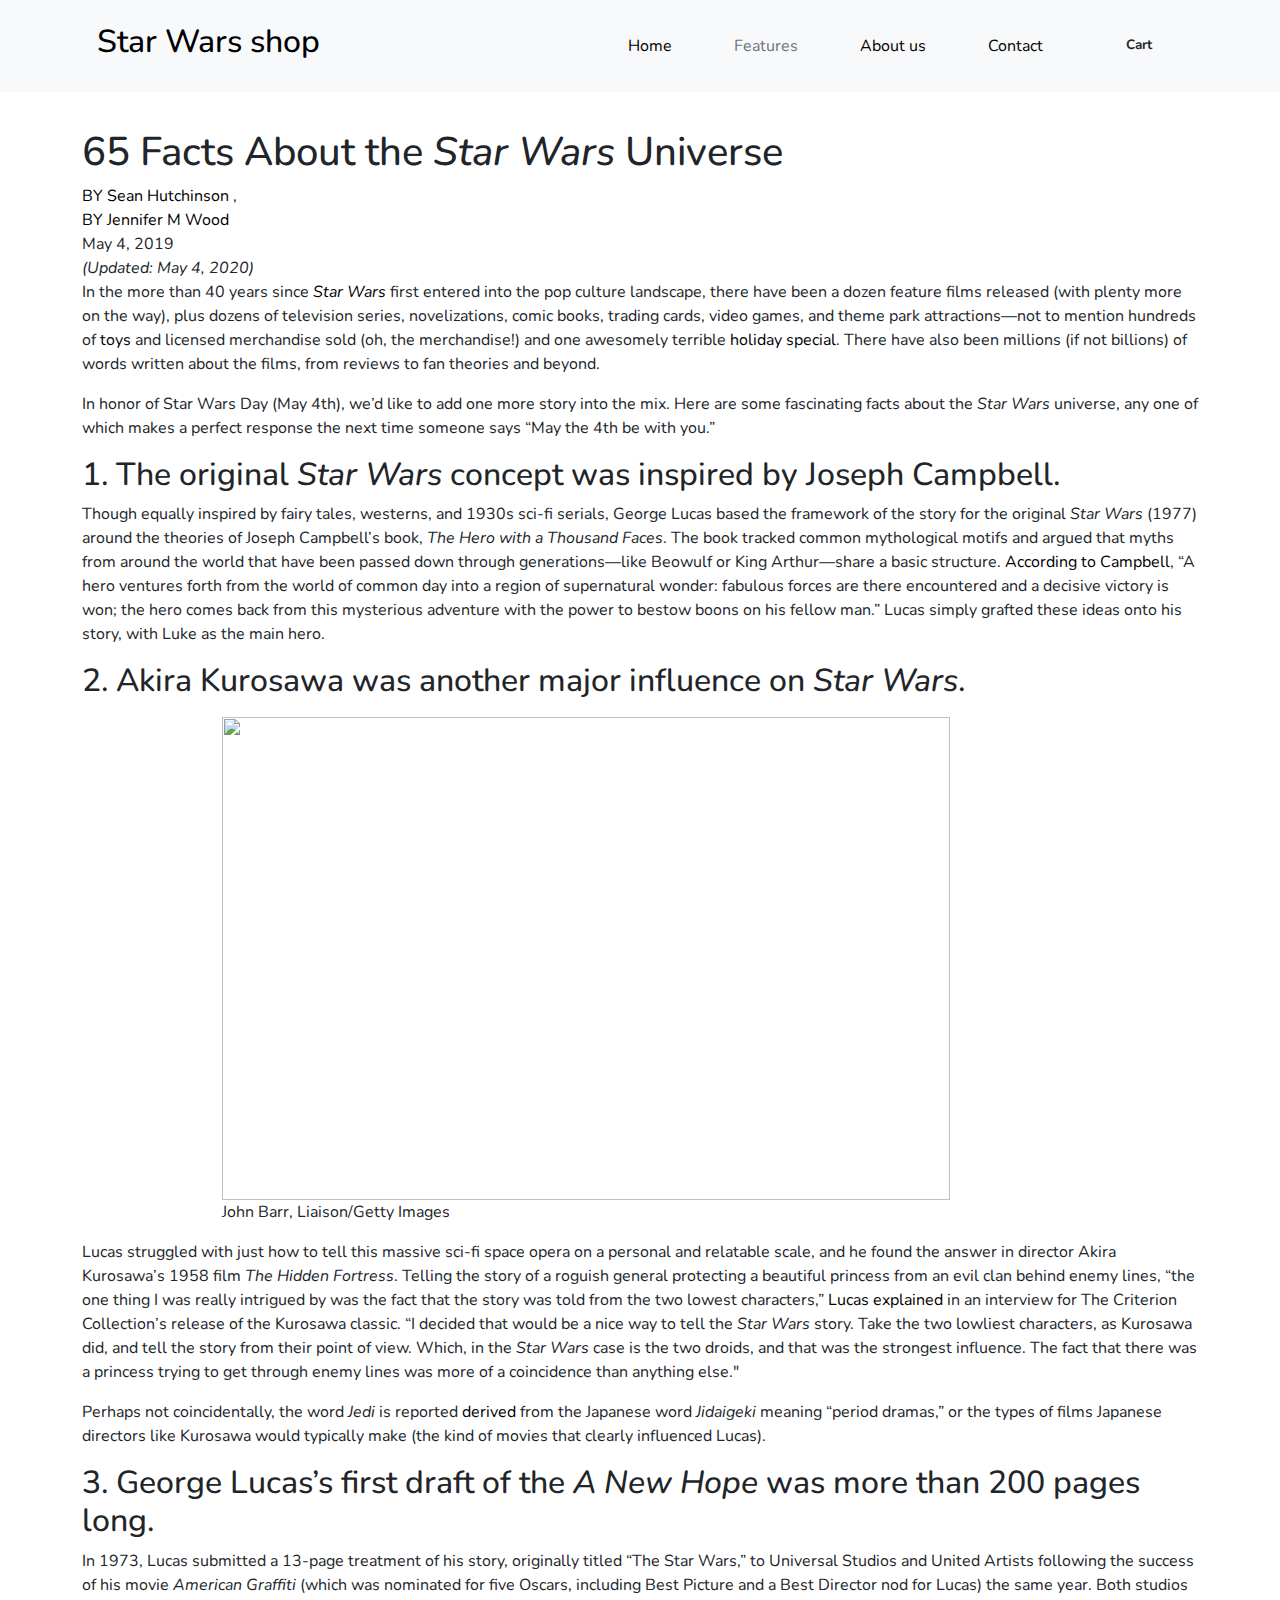
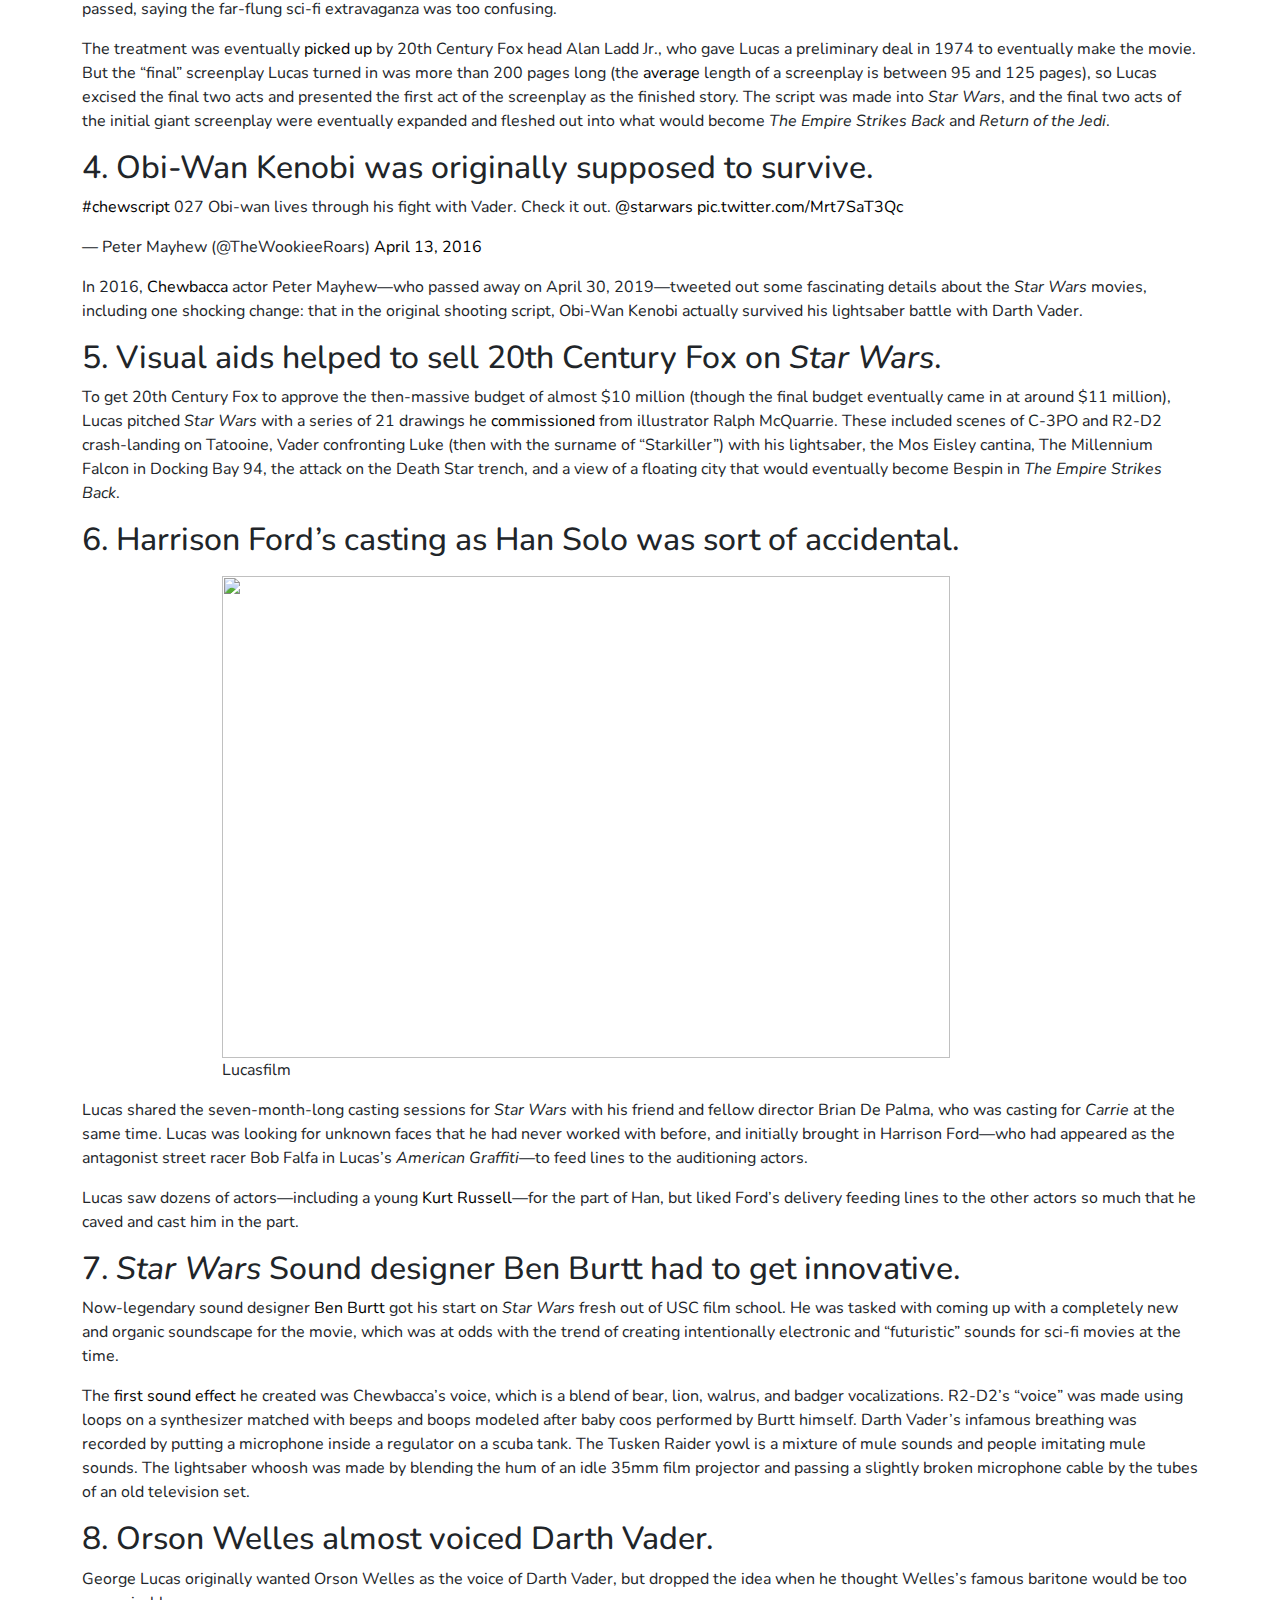
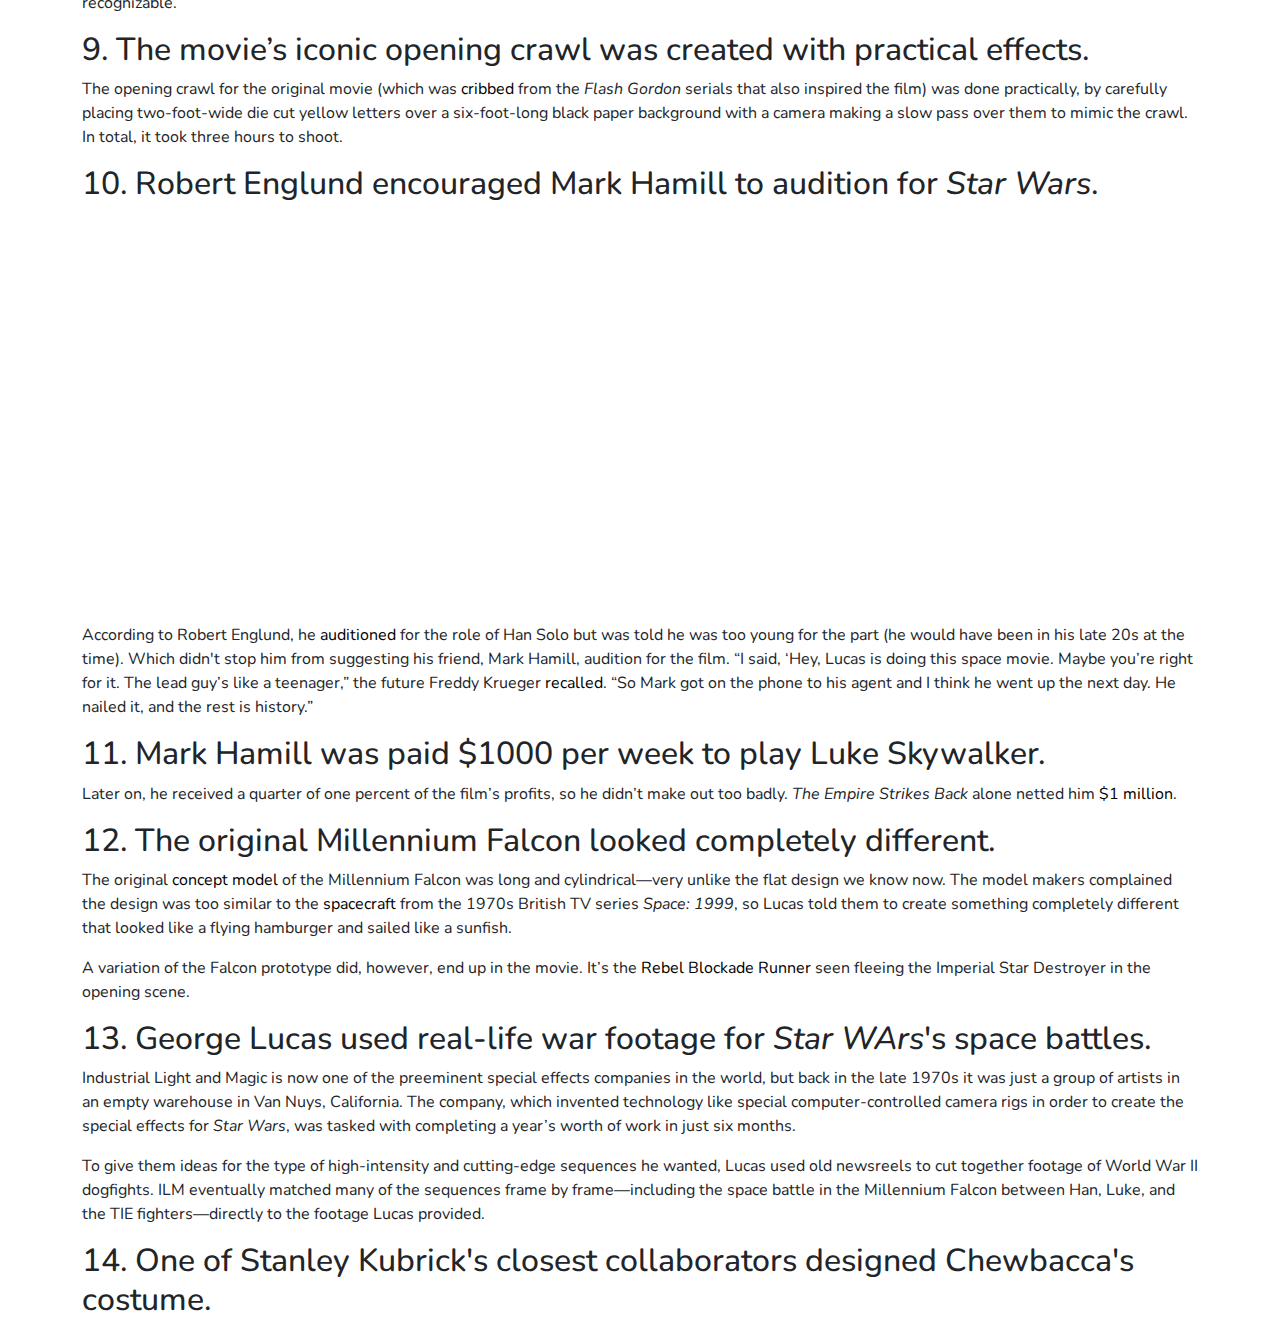
==== pages/about.html @ 8758255a "added shop items" ====
<!DOCTYPE html>
<html lang="en">

<head>
    <meta charset="UTF-8">
    <meta name="viewport" content="width=device-width, initial-scale=1.0">
    <title>Document</title>
    <link rel="stylesheet" href="../bootstrap5/css/bootstrap.min.css">
    <link rel="stylesheet" href="../styles.css">
    <link rel="preconnect" href="https://fonts.gstatic.com">
    <link rel="preconnect" href="https://fonts.gstatic.com">
    <link rel="stylesheet" href="https://cdnjs.cloudflare.com/ajax/libs/font-awesome/6.0.0-beta2/css/all.min.css" integrity="sha512-YWzhKL2whUzgiheMoBFwW8CKV4qpHQAEuvilg9FAn5VJUDwKZZxkJNuGM4XkWuk94WCrrwslk8yWNGmY1EduTA==" crossorigin="anonymous" referrerpolicy="no-referrer" />
    <link href="https://fonts.googleapis.com/css2?family=Nunito:ital,wght@0,200;0,300;0,400;0,600;0,700;0,800;0,900;1,200;1,300;1,400;1,600;1,700;1,800;1,900&family=Poppins:ital,wght@0,100;0,200;0,300;0,400;0,500;0,600;0,700;0,800;0,900;1,100;1,200;1,300;1,400;1,500;1,600;1,700;1,800;1,900&display=swap" rel="stylesheet">
</head>

<body>
<nav class="navbar fixed-top bg-light">
    <div class="container">
      <div class="row w-100">
        <div class="row-inner d-flex flex-row align-items-center justify-content-between w-100">
          <a href="#">
            <h2 class="main-title"><i class="fas fa-jedi"></i><span>  </span><span>Star Wars shop</span></h2>
          </a>
          <div class="navbar-nav d-flex flex-row justify-content-between align-items-center" style="width: 50%;">
            <a class="nav-link" aria-current="page" href="/">Home</a>
            <a class="nav-link disabled" href="#">Features</a>
            <a class="nav-link" href="#">About us</a>
            <a class="nav-link">Contact</a>
            <span data-bs-toggle="modal" data-bs-target="#exampleModal" class="btn btn-light open-cart cart d-flex align-items-center"> 
              <i class="fas fa-shopping-cart"></i>  
              <span class="badge rounded-pill bg-light text-dark total-count">Cart</span>
          </span>
          </div>
          <div id="burger">
            <div class="line one"></div>
            <div class="line two"></div>
            <div class="line three"></div>
          </div>
        </div>
      </div>
    </div>
</nav>
<main class="main main-about">
  <div class="container">
    <div class="article-content">
                                                                                                            

        <div class="article-top-section">
            <div class="article-header row column">
                                             
                
                
                                        
                <h1 class="main-headline">65 Facts About the <em>Star Wars</em> Universe</h1>
    
                
                                <div class="byline-section">
                        <div class="author"><a href="/authors/12242/Sean-Hutchinson">BY Sean Hutchinson</a>
                                                                    ,                             </div><div class="author"><a href="/authors/49055/Jennifer-M-Wood">BY Jennifer M Wood</a></div>                    <div class="date-text">May 4, 2019</div>
                                                <div class="date-text date-updated"><em>(Updated: May 4, 2020)</em></div>
                                        </div>
                        </div>
                        <div class="hero-image-section">
                    <div class="row collapse">
                        <div class="small-12 column">
                            <div class="hero-image">
                                <figure>
                                                                        <img class="cld-responsive" src="https://images2.minutemediacdn.com/image/upload/c_crop,h_1370,w_2439,x_0,y_128/f_auto,q_auto,w_1100/v1554926664/shape/mentalfloss/79553-gettyimages-3328721.jpg" alt="Central Press/Getty Images">
                                                                                                        <figcaption>
                                            <div class="caption"></div>
                                            <div class="credit">Central Press/Getty Images</div>
                                        </figcaption>
                                                                </figure>
                            </div>
                        </div>
                    </div>
                </div>
                </div>
    
                    
                    <div class="article-body-section top-leaderboard-limit">
                        <div class="article-body-content-container">
                            <div class="article-body-content">
                                                                <div class="article-tablet-in-body-ad">
                                        <div class="vertical-right-rail-ad">
                                            <div class="vertical-tablet-right-1 tablet-ad managed-ad" id="vertical-tablet-right-1" data-ad-id="article_vertical_right_rail_1" data-device="tablet" data-targets="breakpoint:tablet;inventory:btf;position:11;name:article_vertical_right_rail;view:1;placement:MF_Article_T_11;">
    </div>
    
    
    
    
    
                                        </div>
                                    </div>
                                
                                <div class="article-body">
                                    <p>In the more than 40 years since <a href="https://www.mentalfloss.com/section/star-wars" target="_self"><em>Star Wars</em></a> first entered into the pop culture landscape, there have been a dozen feature films released (with plenty more on the way), plus dozens of television series, novelizations, comic books, trading cards, video games, and theme park attractions—not to mention hundreds of <a target="_blank" href="https://www.mentalfloss.com/article/79395/10-star-wars-toys-you-might-own-are-now-worth-fortune">toys</a> and licensed merchandise sold (oh, the merchandise!) and one awesomely terrible <a href="https://www.mentalfloss.com/article/72863/dark-side-oral-history-star-wars-holiday-special" target="_self">holiday special</a>. There have also been millions (if not billions) of words written about the films, from reviews to fan theories and beyond.</p>
    <p>In honor of Star Wars Day (May 4th), we’d like to add one more story into the mix. Here are some fascinating facts about the <em>Star Wars</em> universe, any one of which makes a perfect response the next time someone says “May the 4th be with you.”</p>
    <h2>1. The original <em>Star Wars</em> concept was inspired by Joseph Campbell.</h2>
    <p>Though equally inspired by fairy tales, westerns, and 1930s sci-fi serials, George Lucas based the framework of the story for the original <em>Star Wars</em> (1977) around the theories of Joseph Campbell’s book, <em>The Hero with a Thousand Faces</em>. The book tracked common mythological motifs and argued that myths from around the world that have been passed down through generations—like Beowulf or King Arthur—share a basic structure. <a href="https://books.google.com/books?id=I1uFuXlvFgMC&amp;lpg=PA23&amp;ots=oFel6vUGKm&amp;dq=A%20hero%20ventures%20forth%20from%20the%20world%20of%20common%20day%20into%20a%20region%20of%20supernatural%20wonder%3A%20fabulous%20forces%20are%20there%20encountered%20and%20a%20decisive%20victory%20is%20won%3A%20the%20hero%20comes%20back%20from%20this%20mysterious%20adventure%20with%20the%20power%20to%20bestow%20boons%20on%20his%20fellow%20man&amp;pg=PA23#v=onepage&amp;q&amp;f=false" target="_blank">According to Campbell</a>, “A hero ventures forth from the world of common day into a region of supernatural wonder: fabulous forces are there encountered and a decisive victory is won; the hero comes back from this mysterious adventure with the power to bestow boons on his fellow man.” Lucas simply grafted these ideas onto his story, with Luke as the main hero.</p>
    <h2>2. Akira Kurosawa was another major influence on <em>Star Wars</em>.</h2>
    <p></p>
    <div class="media media-element-container media-width-constrained-728">
    <div id="file-324058" class="file file-image file-image-jpeg">
    <div class="content">
        <figure><img class="media-element file-width-constrained-728 lazy cld-responsive loaded" width="728" height="483" src="https://images2.minutemediacdn.com/image/upload/c_fit,f_auto,fl_lossy,q_auto,w_728/v1588562823/shape/mentalfloss/79553-gettyimages-797921.jpg?itok=d67bd-9M" data-src="https://images2.minutemediacdn.com/image/upload/c_fit,f_auto,fl_lossy,q_auto,w_728/v1588562823/shape/mentalfloss/79553-gettyimages-797921.jpg?itok=d67bd-9M" alt="" title="" data-was-processed="true"><figcaption><span class="field-name-field-credits">John Barr, Liaison/Getty Images</span></figcaption></figure></div>
    </div>
    </div>
    <p>Lucas struggled with just how to tell this massive sci-fi space opera on a personal and relatable scale, and he found the answer in director Akira Kurosawa’s 1958 film <em>The Hidden Fortress</em>. Telling the story of a roguish general protecting a beautiful princess from an evil clan behind enemy lines, “the one thing I was really intrigued by was the fact that the story was told from the two lowest characters,” <a href="http://www.starwars.com/news/the-cinema-behind-star-wars-the-hidden-fortress" target="_blank">Lucas explained</a> in an interview for The Criterion Collection’s release of the Kurosawa classic. “I decided that would be a nice way to tell the <em>Star Wars</em> story. Take the two lowliest characters, as Kurosawa did, and tell the story from their point of view. Which, in the <i>Star Wars</i> case is the two droids, and that was the strongest influence. The fact that there was a princess trying to get through enemy lines was more of a coincidence than anything else."</p>
    <p>Perhaps not coincidentally, the word <em>Jedi</em> is reported <a href="https://books.google.com/books?id=93IHBwAAQBAJ&amp;pg=PA213&amp;lpg=PA213&amp;dq=jedi+jidaigeki&amp;source=bl&amp;ots=f18Oete77d&amp;sig=ypRQFjwytr96LTOWBUGGYxEfTEU&amp;hl=en&amp;sa=X&amp;ei=6rk_Vcm4KojbsATCsoGYDQ&amp;ved=0CFcQ6AEwCQ#v=onepage&amp;q=jedi%20jidaigeki&amp;f=false" target="_blank">derived</a> from the Japanese word <i>Jidaigeki</i> meaning “period dramas,” or the types of films Japanese directors like Kurosawa would typically make (the kind of movies that clearly influenced Lucas).</p>
    <h2>3. George Lucas’s first draft of the <i>A New Hope</i> was more than 200 pages long.</h2>
    <p>In 1973, Lucas submitted a 13-page treatment of his story, originally titled “The Star Wars,” to Universal Studios and United Artists following the success of his movie <em>American Graffiti</em> (which was nominated for five Oscars, including Best Picture and a Best Director nod for Lucas) the same year. Both studios passed, saying the far-flung sci-fi extravaganza was too confusing.</p>
    <p>The treatment was eventually <a href="http://www.forbes.com/sites/judebrennan/2014/05/01/the-man-who-green-lit-star-wars-the-most-important-movie-mogul-youve-never-heard-of/" target="_blank">picked up</a> by 20th Century Fox head Alan Ladd Jr., who gave Lucas a preliminary deal in 1974 to eventually make the movie. But the “final” screenplay Lucas turned in was more than 200 pages long (the <a href="http://www.screenwriting.info/03.php" target="_blank">average</a> length of a screenplay is between 95 and 125 pages), so Lucas excised the final two acts and presented the first act of the screenplay as the finished story. The script was made into <em>Star Wars</em>, and the final two acts of the initial giant screenplay were eventually expanded and fleshed out into what would become <em>The Empire Strikes Back</em> and <em>Return of the Jedi</em>.</p>
    <h2>4. Obi-Wan Kenobi was originally supposed to survive.</h2>
    <blockquote class="twitter-tweet" data-lang="en"><p lang="en" dir="ltr" xml:lang="en"><a href="https://twitter.com/hashtag/chewscript?src=hash&amp;ref_src=twsrc%5Etfw">#chewscript</a> 027 Obi-wan lives through his fight with Vader. Check it out. <a href="https://twitter.com/starwars?ref_src=twsrc%5Etfw">@starwars</a> <a href="https://t.co/Mrt7SaT3Qc">pic.twitter.com/Mrt7SaT3Qc</a></p>
    <p>— Peter Mayhew (@TheWookieeRoars) <a href="https://twitter.com/TheWookieeRoars/status/720117645673119744?ref_src=twsrc%5Etfw">April 13, 2016</a></p>
    </blockquote>
    <p>In 2016, <a href="https://www.mentalfloss.com/article/56801/15-chewbacca-facts-honor-peter-mayhews-birthday" target="_self">Chewbacca</a> actor Peter Mayhew—who passed away on April 30, 2019—tweeted out some fascinating details about the <em>Star Wars</em> movies, including one shocking change: that in the original shooting script, Obi-Wan Kenobi actually survived his lightsaber battle with Darth Vader.</p>
    <h2>5. Visual aids helped to sell 20th Century Fox on <em>Star Wars</em>.</h2>
    <p>To get 20th Century Fox to approve the then-massive budget of almost $10 million (though the final budget eventually came in at around $11 million), Lucas pitched <em>Star Wars</em> with a series of 21 drawings he <a href="http://www.starwars.com/news/an-annotated-guide-to-the-star-wars-portfolio-by-ralph-mcquarrie" target="_blank">commissioned</a> from illustrator Ralph McQuarrie. These included scenes of C-3PO and R2-D2 crash-landing on Tatooine, Vader confronting Luke (then with the surname of “Starkiller”) with his lightsaber, the Mos Eisley cantina, The Millennium Falcon in Docking Bay 94, the attack on the Death Star trench, and a view of a floating city that would eventually become Bespin in <em>The Empire Strikes Back</em>.</p>
    <h2>6. Harrison Ford’s casting as Han Solo was sort of accidental.</h2>
    <p></p>
    <div class="media media-element-container media-width-constrained-728">
    <div id="file-304927" class="file file-image file-image-jpeg">
    <div class="content">
        <figure><img class="media-element file-width-constrained-728 lazy cld-responsive loaded" width="728" height="482" src="https://images2.minutemediacdn.com/image/upload/c_fit,f_auto,fl_lossy,q_auto,w_728/v1554916911/shape/mentalfloss/553802-lucasfilm.jpg?itok=C4i3-oZW" data-src="https://images2.minutemediacdn.com/image/upload/c_fit,f_auto,fl_lossy,q_auto,w_728/v1554916911/shape/mentalfloss/553802-lucasfilm.jpg?itok=C4i3-oZW" alt="" title="" data-was-processed="true"><figcaption><span class="field-name-field-credits">Lucasfilm</span></figcaption></figure></div>
    </div>
    </div>
    <p>Lucas shared the seven-month-long casting sessions for <em>Star Wars</em> with his friend and fellow director Brian De Palma, who was casting for <em>Carrie</em> at the same time. Lucas was looking for unknown faces that he had never worked with before, and initially brought in Harrison Ford—who had appeared as the antagonist street racer Bob Falfa in Lucas’s <em>American Graffiti</em>—to feed lines to the auditioning actors.</p>
    <p>Lucas saw dozens of actors—including a young <a href="https://www.youtube.com/watch?v=nix_PID3oiA" target="_blank">Kurt Russell</a>—for the part of Han, but liked Ford’s delivery feeding lines to the other actors so much that he caved and cast him in the part.</p>
    <h2>7. <em>Star Wars</em> Sound designer Ben Burtt had to get innovative.</h2>
    <p>Now-legendary sound designer <a href="http://www.imdb.com/name/nm0123785/" target="_blank">Ben Burtt</a> got his start on <em>Star Wars</em> fresh out of USC film school. He was tasked with coming up with a completely new and organic soundscape for the movie, which was at odds with the trend of creating intentionally electronic and “futuristic” sounds for sci-fi movies at the time.</p>
    <p>The <a href="https://www.mentalfloss.com/article/56801/15-chewbacca-facts-honor-peter-mayhews-birthday" target="_self">first sound effect</a> he created was Chewbacca’s voice, which is a blend of bear, lion, walrus, and badger vocalizations. R2-D2’s “voice” was made using loops on a synthesizer matched with beeps and boops modeled after baby coos performed by Burtt himself. Darth Vader’s infamous breathing was recorded by putting a microphone inside a regulator on a scuba tank. The Tusken Raider yowl is a mixture of mule sounds and people imitating mule sounds. The lightsaber whoosh was made by blending the hum of an idle 35mm film projector and passing a slightly broken microphone cable by the tubes of an old television set.</p>
    <h2>8. Orson Welles almost voiced Darth Vader.</h2>
    <p>George Lucas originally wanted Orson Welles as the voice of Darth Vader, but dropped the idea when he thought Welles’s famous baritone would be too recognizable.</p>
    <h2>9. The movie’s iconic opening crawl was created with practical effects.</h2>
    <p>The opening crawl for the original movie (which was <a href="https://youtu.be/qnOL8Fx3Tvc" target="_blank">cribbed</a> from the <em>Flash Gordon</em> serials that also inspired the film) was done practically, by carefully placing two-foot-wide die cut yellow letters over a six-foot-long black paper background with a camera making a slow pass over them to mimic the crawl. In total, it took three hours to shoot.</p>
    <h2>10. Robert Englund encouraged Mark Hamill to audition for <em>Star Wars</em>.</h2>
    <iframe width="720" height="405" src="https://www.youtube.com/embed/lSjP2GBTr9U" allowfullscreen="allowfullscreen" frameborder="0"></iframe><p class="canvas-text">According to Robert Englund, he <a href="https://www.yahoo.com/movies/why-mark-hamill-owes-his-star-wars-role-to-101847330777.html" target="_blank">auditioned</a> for the role of Han Solo but was told he was too young for the part (he would have been in his late 20s at the time). Which didn't stop him from suggesting his friend, Mark Hamill, audition for the film. “I said, ‘Hey, Lucas is doing this space movie. Maybe you’re right for it. The lead guy’s like a teenager,” the future Freddy Krueger <a target="_blank" href="https://www.yahoo.com/movies/why-mark-hamill-owes-his-star-wars-role-to-101847330777.html">recalled</a>. “So Mark got on the phone to his agent and I think he went up the next day. He nailed it, and the rest is history.”</p>
    <h2>11. Mark Hamill was paid $1000 per week to play Luke Skywalker.</h2>
    <p>Later on, he received a quarter of one percent of the film’s profits, so he didn’t make out too badly. <em>The Empire Strikes Back</em> alone netted him <a target="_self" href="https://www.mentalfloss.com/article/69036/mark-hamills-original-star-wars-audition">$1 million</a>.</p>
    <h2>12. The original Millennium Falcon looked completely different.</h2>
    <p>The original <a href="http://img2.wikia.nocookie.net/__cb20110318004531/starwars/images/9/99/ManyMillenniumFalcons-TSWA.jpg" target="_blank">concept model</a> of the Millennium Falcon was long and cylindrical—very unlike the flat design we know now. The model makers complained the design was too similar to the <a href="http://upload.wikimedia.org/wikipedia/en/a/a2/Eagle_under_attack.jpg" target="_blank">spacecraft</a> from the 1970s British TV series <em>Space: 1999</em>, so Lucas told them to create something completely different that looked like a flying hamburger and sailed like a sunfish.</p>
    <p>A variation of the Falcon prototype did, however, end up in the movie. It’s the <a href="http://starwars.wikia.com/wiki/Tantive_IV" target="_blank">Rebel Blockade Runner</a> seen fleeing the Imperial Star Destroyer in the opening scene.</p>
    <h2>13. George Lucas used real-life war footage for <em>Star WArs</em>'s space battles.</h2>
    <p>Industrial Light and Magic is now one of the preeminent special effects companies in the world, but back in the late 1970s it was just a group of artists in an empty warehouse in Van Nuys, California. The company, which invented technology like special computer-controlled camera rigs in order to create the special effects for <em>Star Wars</em>, was tasked with completing a year’s worth of work in just six months.</p>
    <p>To give them ideas for the type of high-intensity and cutting-edge sequences he wanted, Lucas used old newsreels to cut together footage of World War II dogfights. ILM eventually matched many of the sequences frame by frame—including the space battle in the Millennium Falcon between Han, Luke, and the TIE fighters—directly to the footage Lucas provided.</p>
    <h2>14. One of Stanley Kubrick's closest collaborators designed Chewbacca's costume.</h2>
    <p></p>
    <div class="media media-element-container media-width-constrained-728">
    </div>
  </div>
</main>
<!-- Modal window here in code. LOOK AT ME! -->
    <div class="modal fade" id="exampleModal" tabindex="-1" aria-labelledby="exampleModalLabel" aria-hidden="true">
        <div class="modal-dialog">
          <div class="modal-content">
            <div class="modal-header">
              <h5 class="modal-title" id="exampleModalLabel">Modal title</h5>
              <button type="button" class="btn-close shadow-none" data-bs-dismiss="modal" aria-label="Close"></button>
            </div>
            <div class="modal-body">
                <ul class="list-group">


                  </ul>
            </div>
            <div class="modal-footer">
              <button type="button" class="btn shadow-none btn-secondary" data-bs-dismiss="modal">Close</button>
              <button class="clear-cart shadow-none btn btn-danger">Clear Cart</button>
            </div>
          </div>
        </div>
      </div>
      <div class="alert alert-success" role="alert">
        
      </div>
      <div class="overlay"> </div>
   
<script src="./bootstrap5/js/bootstrap.min.js"></script>
<script src="./scripts.js"></script>
</body>
</html>
---- styles.css ----
* {
  font-family: 'Nunito', sans-serif; 
}

a {
  text-decoration: none;
  color: black;
}

a:hover {
  color: rgb(3, 29, 9);
}

.alert-success {
  position: fixed;
  top: 50%;
  left: 50%;
  transform: translate(-50%, 50%);
  animation: all 0.3s;
  display: none;
  z-index: 2;
}

.cart {
  font-size: 18px;
}

.col:hover .card-text {
  display: none;
}

.main {
  margin-top: 8rem;
}
.overlay {
  width: 100%;
  height: 100%;
  position: fixed;
  z-index: 1;
  top: 0;
  left: 0;
  background: -webkit-radial-gradient(top center, ellipse cover, rgba(255, 255, 255, 0.2) 0%, rgba(0, 0, 0, 0.5) 100%);
  display: none;
}
.navbar {
  justify-content: flex-end;
}
.main-title {
  padding: 15px;
}

/* Menu */

#burger {
  position: relative;
  height: 30px;
  width: 50px;
  display: flex;
  align-items: center;
  cursor: pointer;
  transition: all .4s ease-in-out .2s;
  display: none;
}

#burger:hover > .line {
  background: #000000;
}

.line {
  position: absolute;
  width: 100%;
  height: 6px;
  background: #000000;
  transition: background .4s ease-in-out, transform .4s ease-in-out .4s;
}

.one {
  transform: translateY(-12px);
}

.two {
  transition: background .4s ease-in-out, transform .4s ease-in-out; /* add delay for reverse animation of second cross bar*/
}

.three {
  transform: translateY(12px);
}

.active {
  transform: rotate(-315deg);
  transition: all .4s ease-in-out;
}

.active .line.one, .active .line.three {
  transform: translateY(0);
  transition: background .4s ease-in-out, transform .4s ease-in-out;
}

.active .line.two {
  transform: rotate(-90deg);
  transition: background .4s ease-in-out, transform .4s ease-in-out .4s; /* add delay to second cross bar */
}

/* Form */

.form-holder {
  flex: auto !important;
  width: 50% !important;
}


.form-holder .form-content {
position: relative;
text-align: center;
display: -webkit-box;
display: -moz-box;
display: -ms-flexbox;
display: -webkit-flex;
display: flex;
-webkit-justify-content: center;
justify-content: center;
-webkit-align-items: center;
align-items: center;
padding: 60px;
}

.form-content .form-items {
border: 3px solid #fff;
padding: 40px;
display: inline-block;
width: 100%;
min-width: 540px;
-webkit-border-radius: 10px;
-moz-border-radius: 10px;
border-radius: 10px;
text-align: left;
-webkit-transition: all 0.4s ease;
transition: all 0.4s ease;
}

.form-content h3 {
color: #fff;
text-align: left;
font-size: 28px;
font-weight: 600;
margin-bottom: 5px;
}

.form-content h3.form-title {
margin-bottom: 30px;
}

.form-content p {
color: #fff;
text-align: left;
font-size: 17px;
font-weight: 300;
line-height: 20px;
margin-bottom: 30px;
}


.form-content label, .was-validated .form-check-input:invalid~.form-check-label, .was-validated .form-check-input:valid~.form-check-label{
color: #fff;
}

.form-content input[type=text], .form-content input[type=password], .form-content input[type=email], .form-content select {
width: 100%;
padding: 9px 20px;
text-align: left;
border: 0;
outline: 0;
border-radius: 6px;
background-color: #fff;
font-size: 15px;
font-weight: 300;
color: #8D8D8D;
-webkit-transition: all 0.3s ease;
transition: all 0.3s ease;
margin-top: 16px;
}


.btn-primary{
background-color: #6C757D;
outline: none;
border: 0px;
 box-shadow: none;
}

.btn-primary:hover, .btn-primary:focus, .btn-primary:active{
background-color: #495056;
outline: none !important;
border: none !important;
 box-shadow: none;
}

.form-content textarea {
position: static !important;
width: 100%;
padding: 8px 20px;
border-radius: 6px;
text-align: left;
background-color: #fff;
border: 0;
font-size: 15px;
font-weight: 300;
color: #8D8D8D;
outline: none;
resize: none;
height: 120px;
-webkit-transition: none;
transition: none;
margin-bottom: 14px;
}

.form-content textarea:hover, .form-content textarea:focus {
border: 0;
background-color: #ebeff8;
color: #8D8D8D;
}

.mv-up{
margin-top: -9px !important;
margin-bottom: 8px !important;
}

.invalid-feedback{
color: #ff606e;
}

.valid-feedback{
color: #2acc80;
}

.main-about .media{
  width: 75%;
  margin: 0 auto;
}

@media screen and (max-width: 768px) {
  .navbar-nav {
    display: none !important;
  }

  #burger {
    display: block;
  }
}
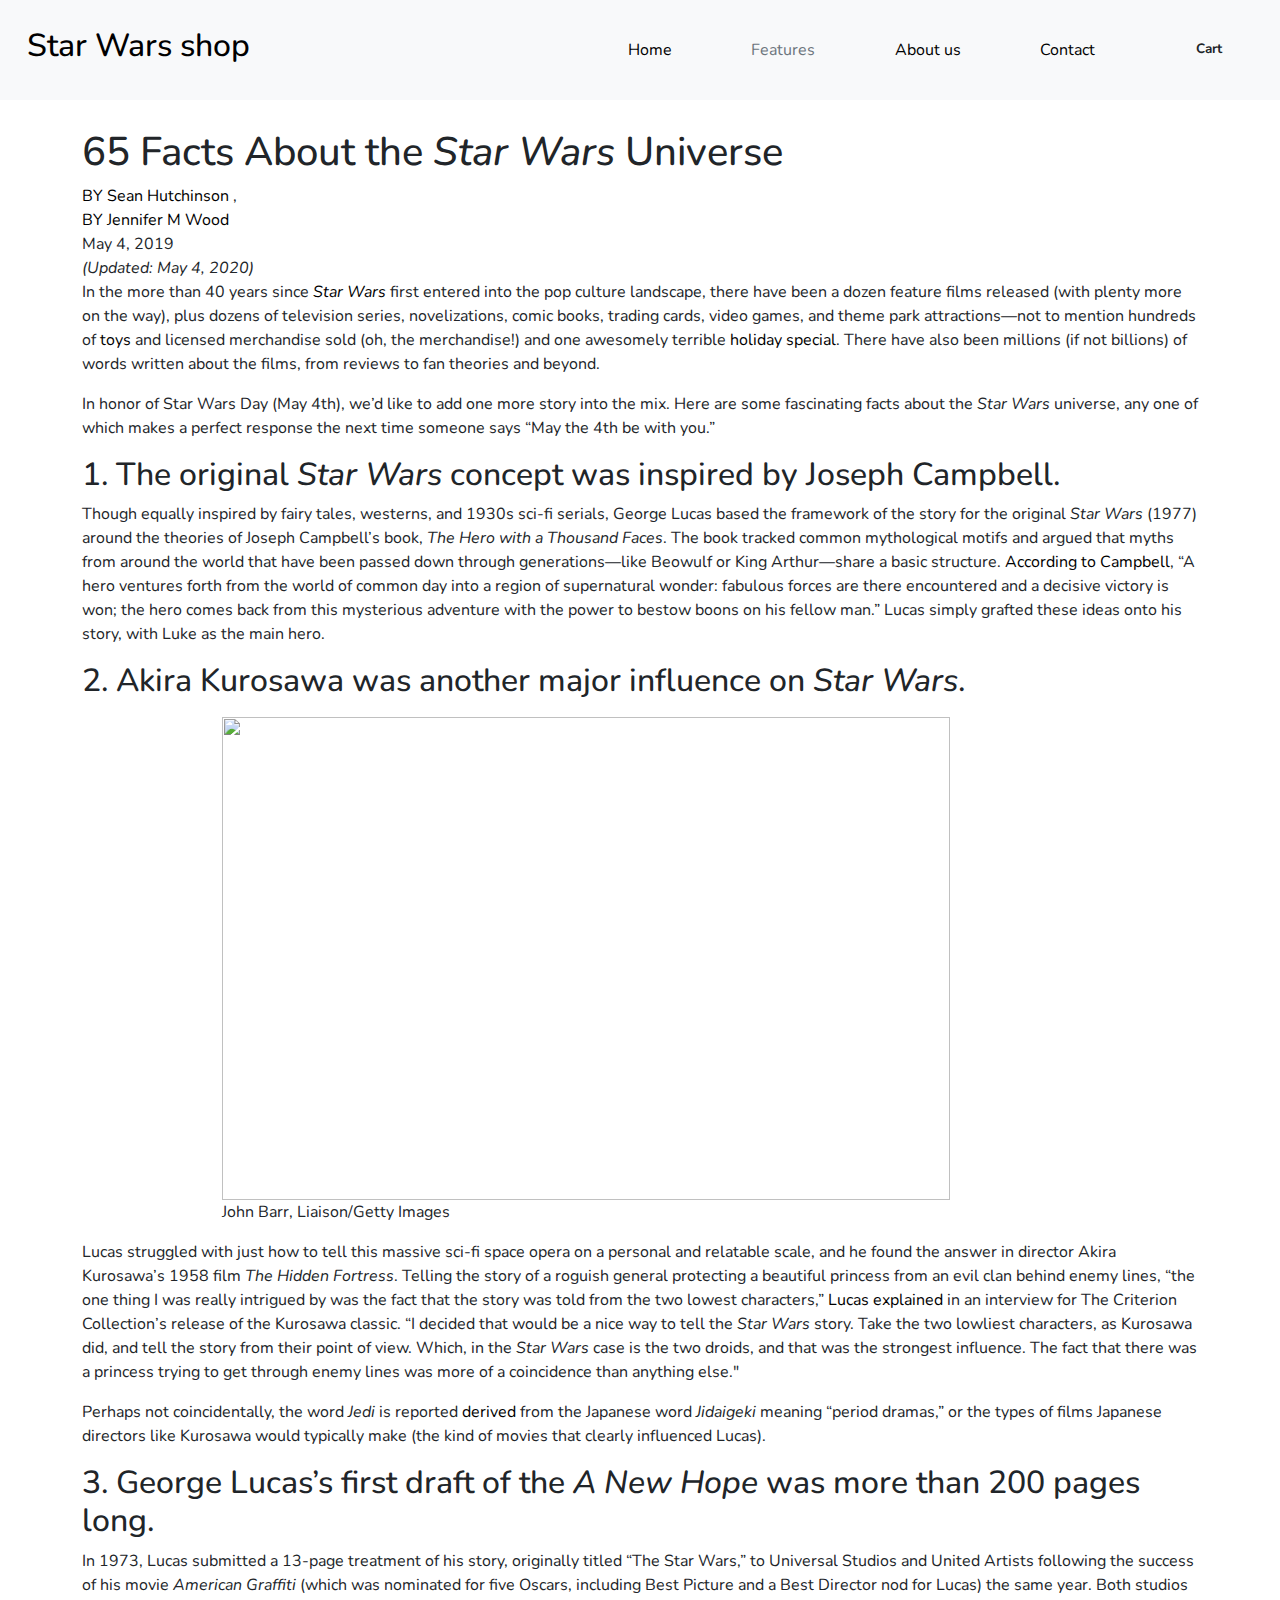
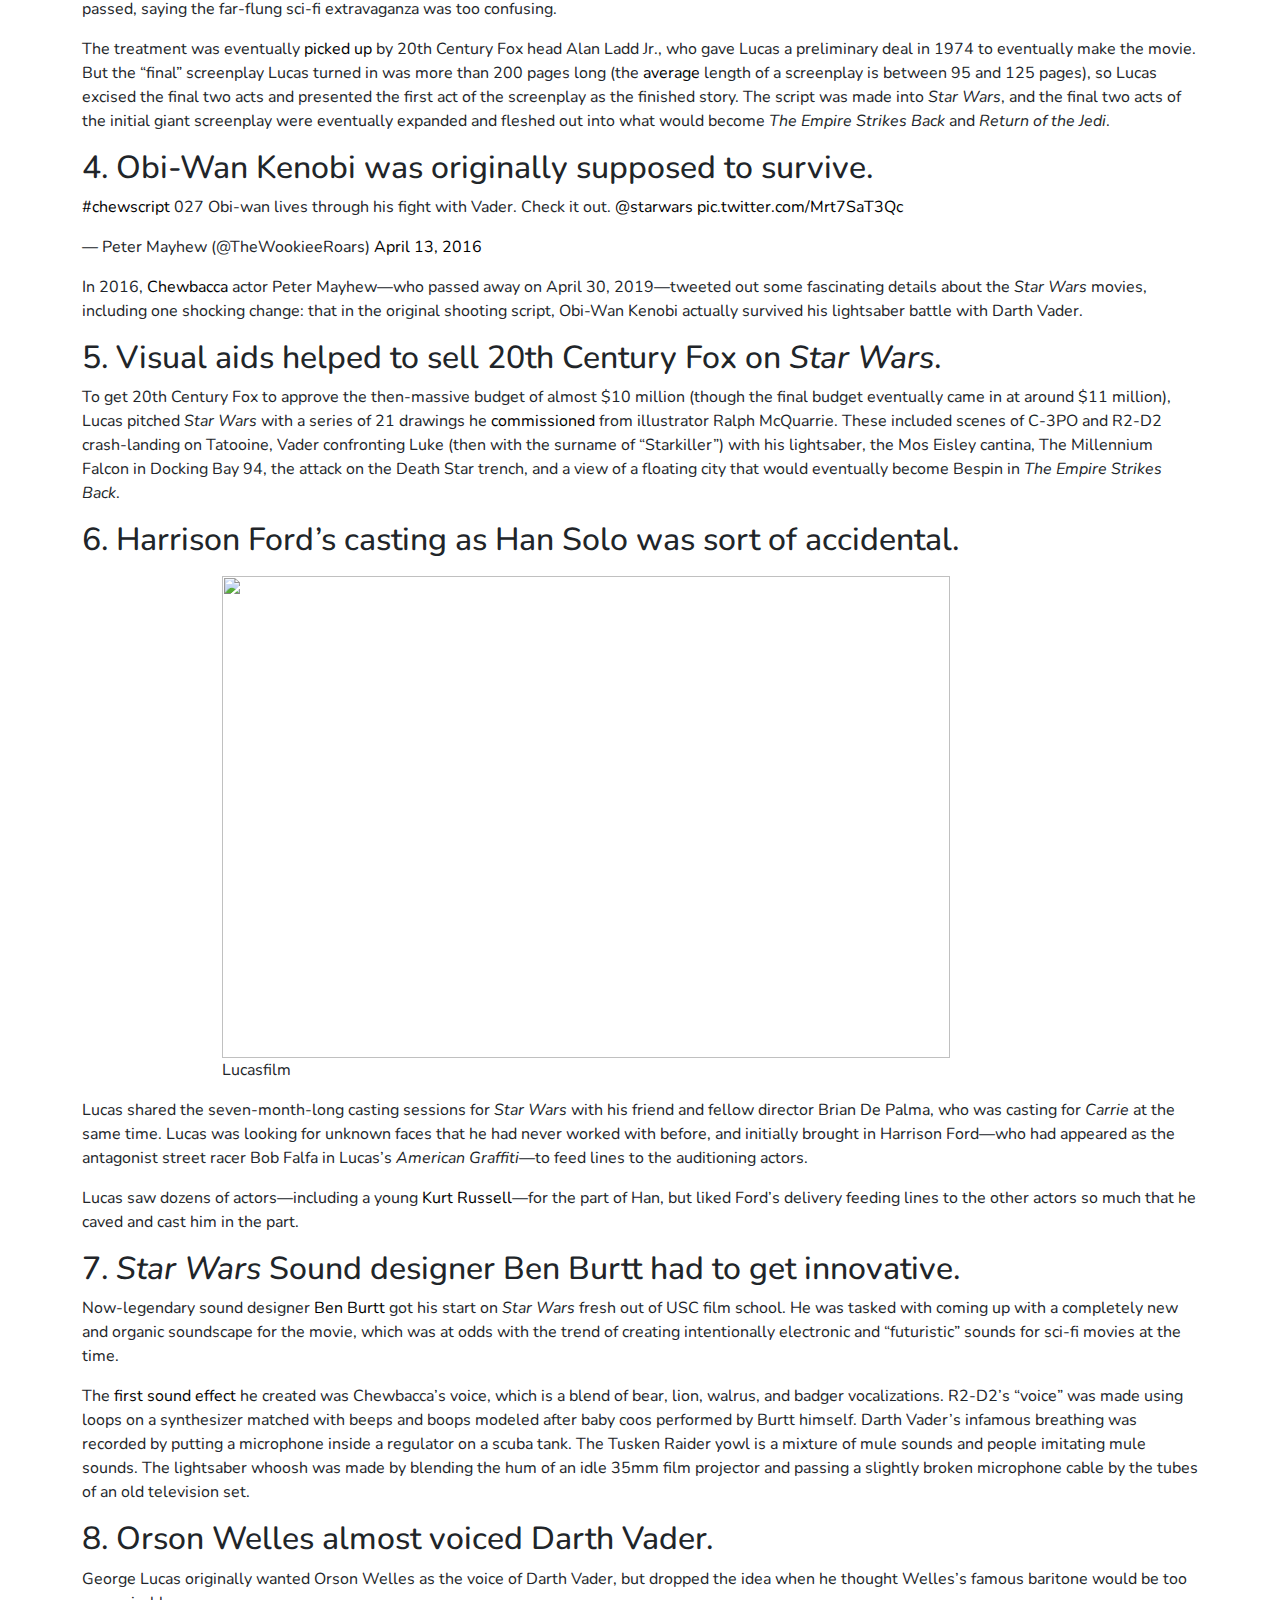
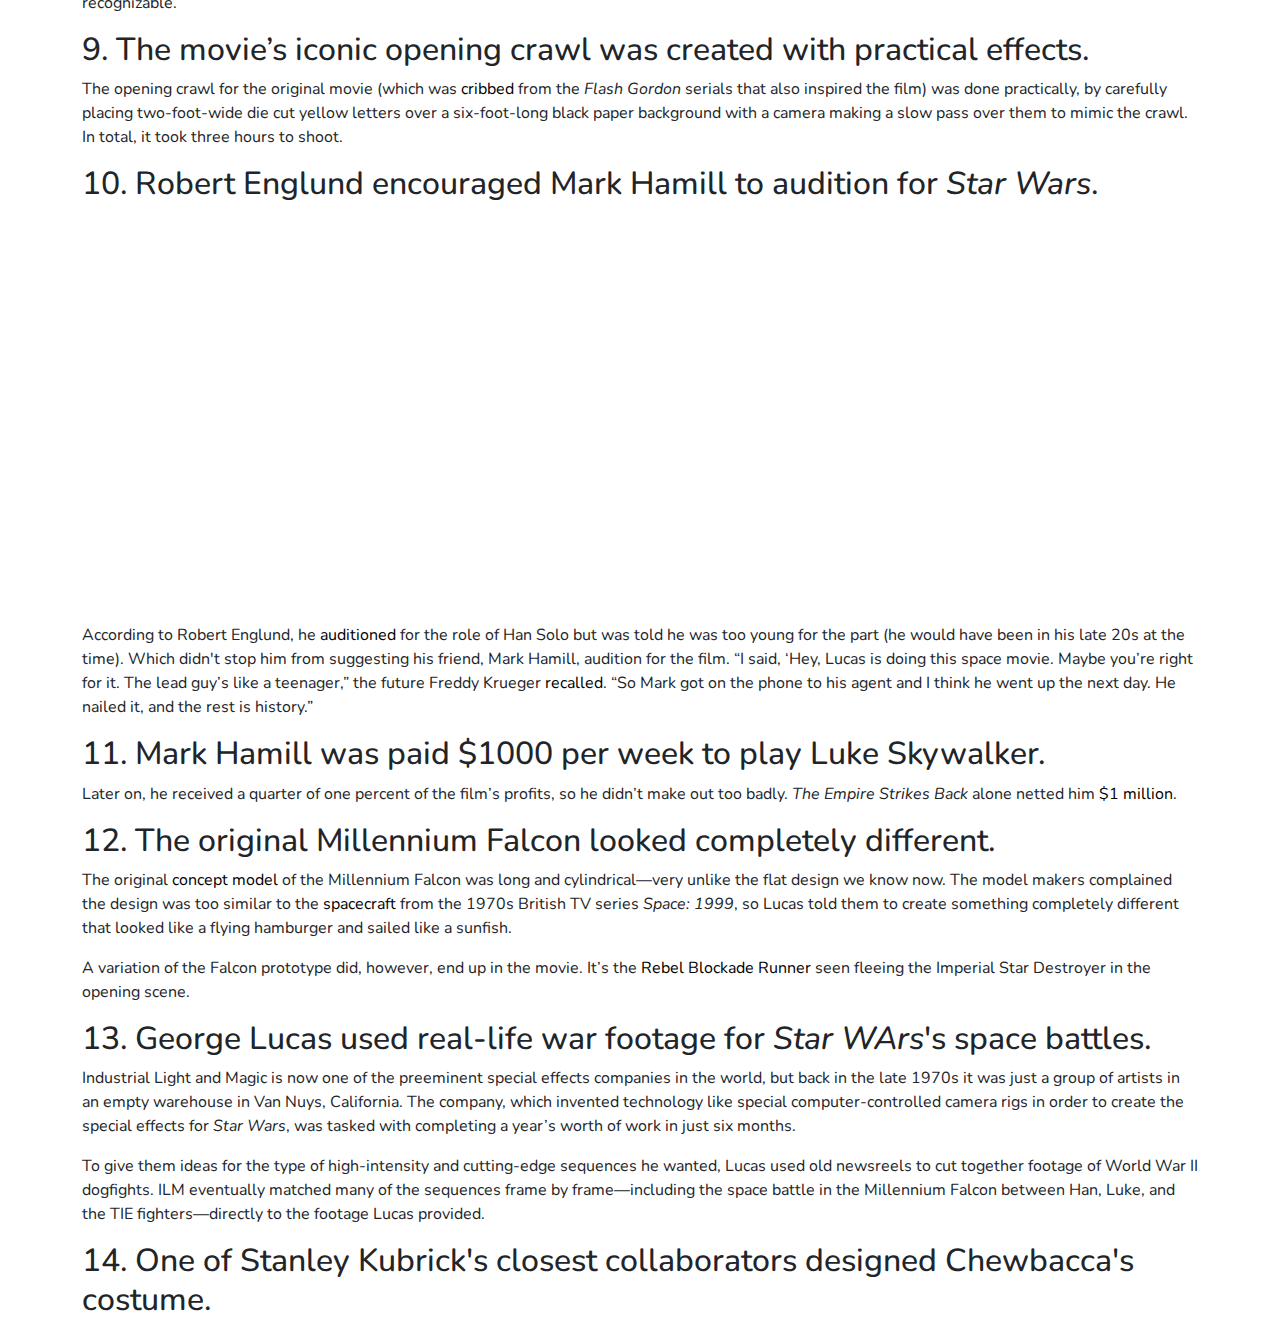
==== commit 3754de6d: "added some fixes" ====
--- a/pages/about.html
+++ b/pages/about.html
@@ -36,6 +36,16 @@
             <div class="line two"></div>
             <div class="line three"></div>
           </div>
+        </div>
+        <div class="mobile-menu d-flex flex-column" id="menu">
+          <a class="nav-link" aria-current="page" href="#">Home</a>
+            <a class="nav-link disabled" href="#">Features</a>
+            <a class="nav-link" href="./about.html">About us</a>
+            <a class="nav-link" href="./contact.html">Contact</a>
+            <span data-bs-toggle="modal" data-bs-target="#exampleModal" class="btn btn-light open-cart cart d-flex align-items-center"> 
+              <i class="fas fa-shopping-cart"></i>  
+              <span class="badge rounded-pill bg-light text-dark total-count">Cart</span>
+            </span>
         </div>
       </div>
     </div>
@@ -179,5 +189,6 @@
    
 <script src="./bootstrap5/js/bootstrap.min.js"></script>
 <script src="./scripts.js"></script>
+<script src="../menu.js"></script>
 </body>
 </html>--- a/styles.css
+++ b/styles.css
@@ -9,6 +9,11 @@
 
 a:hover {
   color: rgb(3, 29, 9);
+}
+
+.navbar > .container {
+  max-width: 1320px;
+  width: 100%;
 }
 
 .alert-success {
@@ -43,7 +48,7 @@
   display: none;
 }
 .navbar {
-  justify-content: flex-end;
+  height: 100px;
 }
 .main-title {
   padding: 15px;
@@ -99,6 +104,21 @@
 .active .line.two {
   transform: rotate(-90deg);
   transition: background .4s ease-in-out, transform .4s ease-in-out .4s; /* add delay to second cross bar */
+}
+
+.mobile-menu {
+  width: 100%;
+  height: calc(100vh - 90px);
+  margin-top: 80px;
+  background-color: rgb(228, 228, 228);
+  position: fixed;
+  z-index: 100;
+  font-size: 30px;
+  display: none !important;
+}
+
+.mobile-menu .cart {
+  font-size: 30px;
 }
 
 /* Form */
@@ -129,7 +149,7 @@
 padding: 40px;
 display: inline-block;
 width: 100%;
-min-width: 540px;
+min-width: 360px;
 -webkit-border-radius: 10px;
 -moz-border-radius: 10px;
 border-radius: 10px;
@@ -246,4 +266,8 @@
   #burger {
     display: block;
   }
+
+  .show {
+    display: block !important;
+  }
 }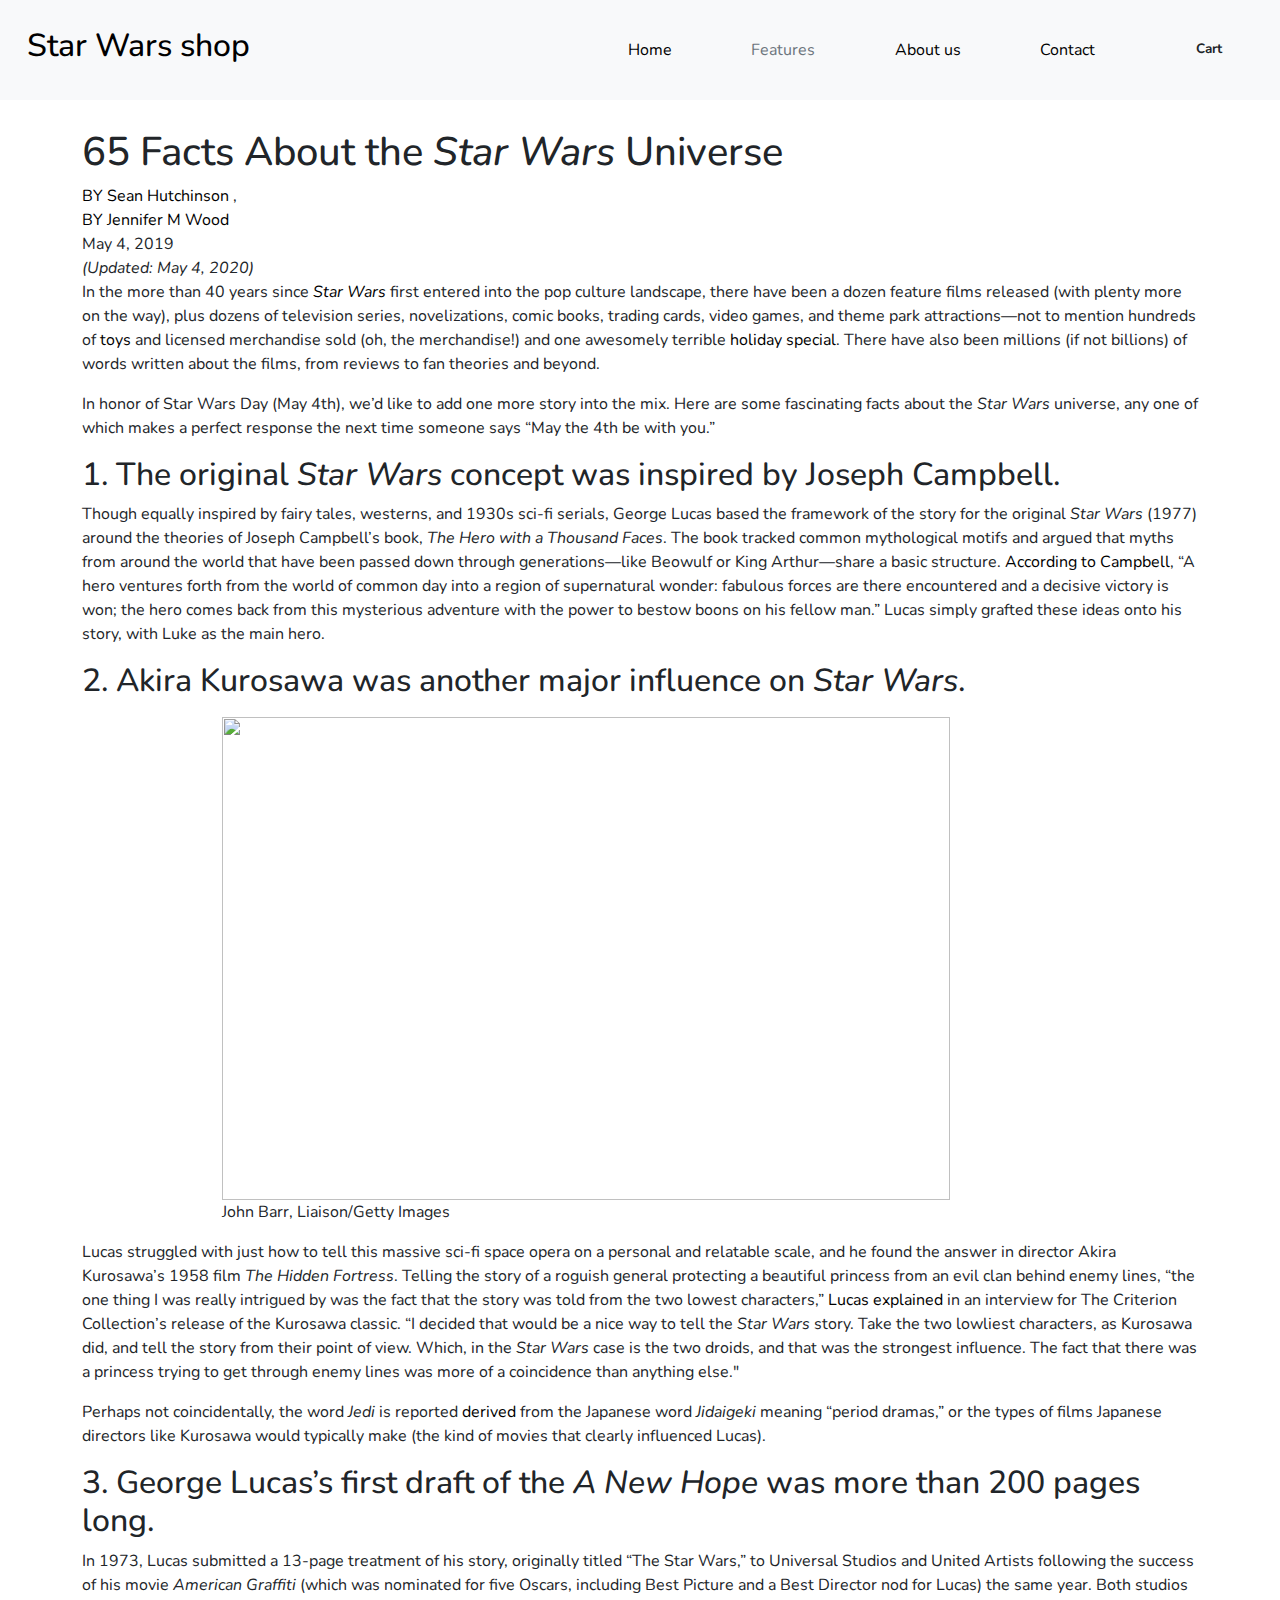
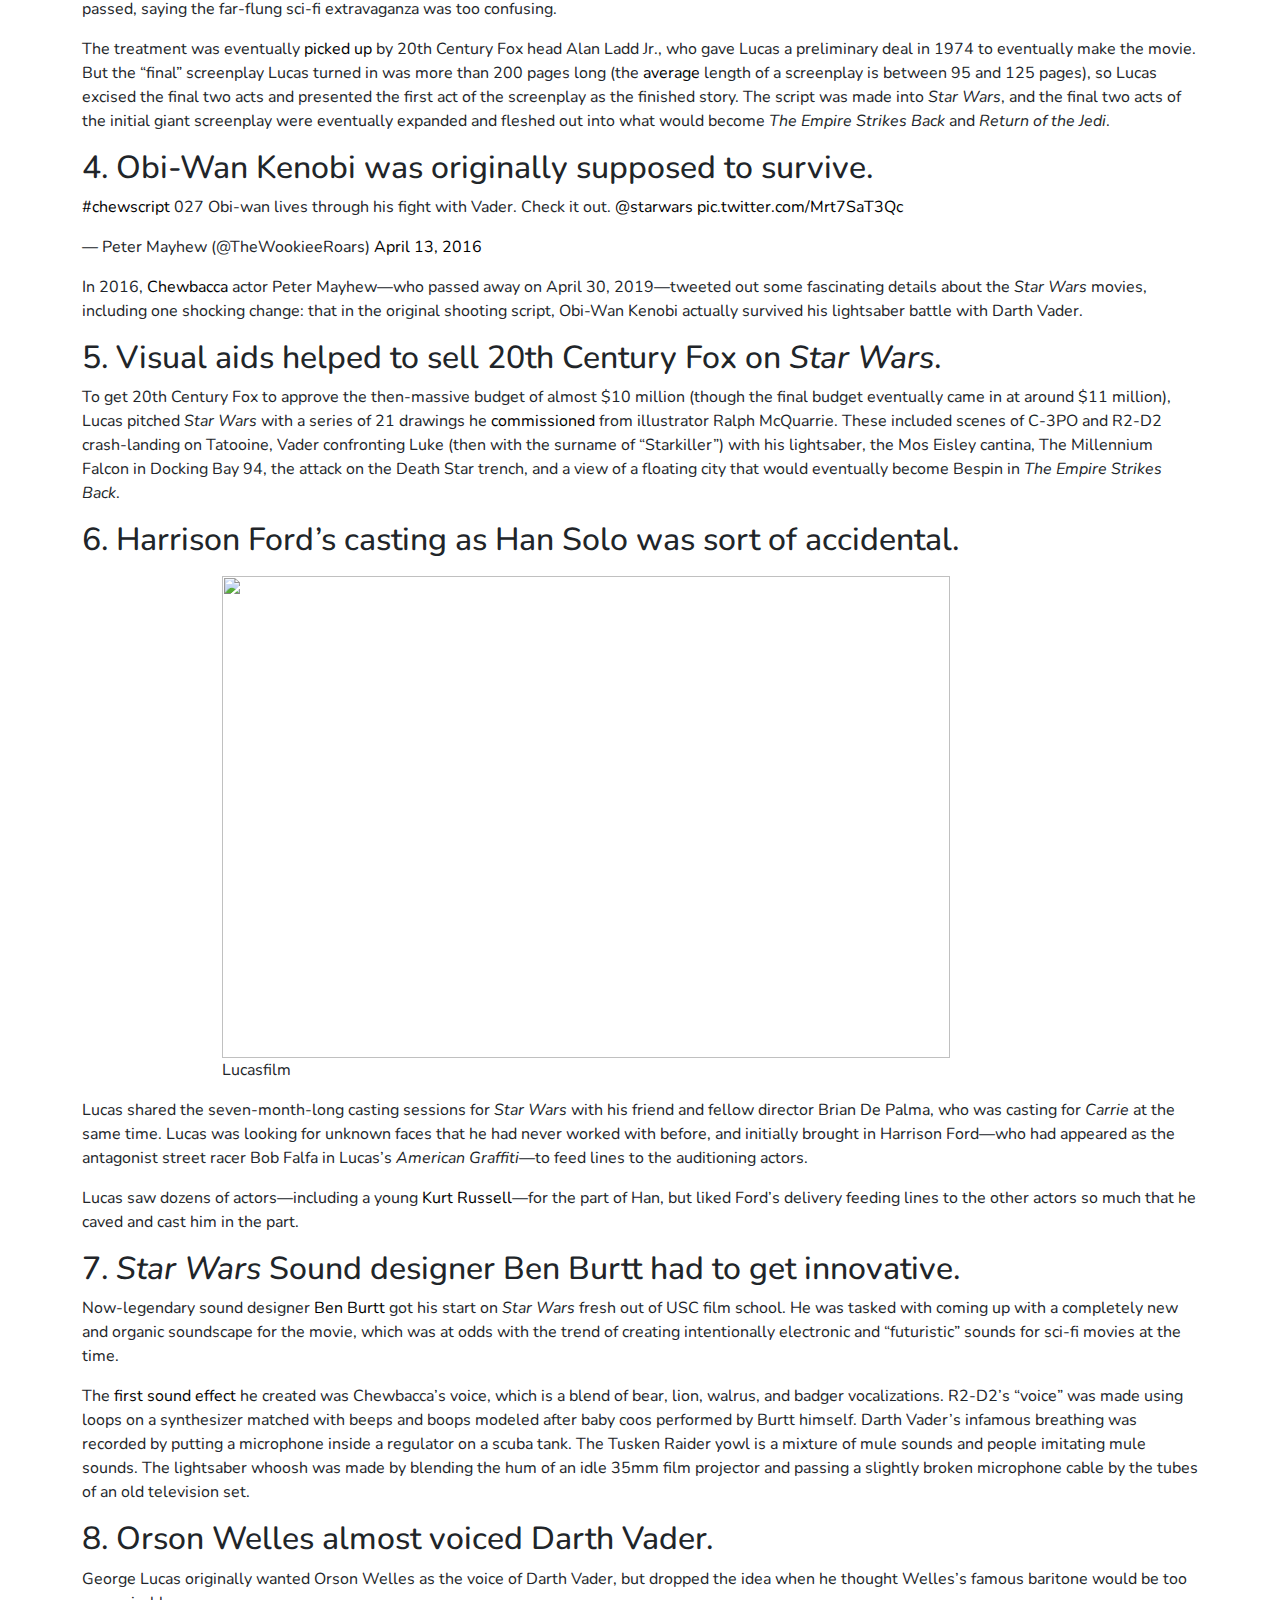
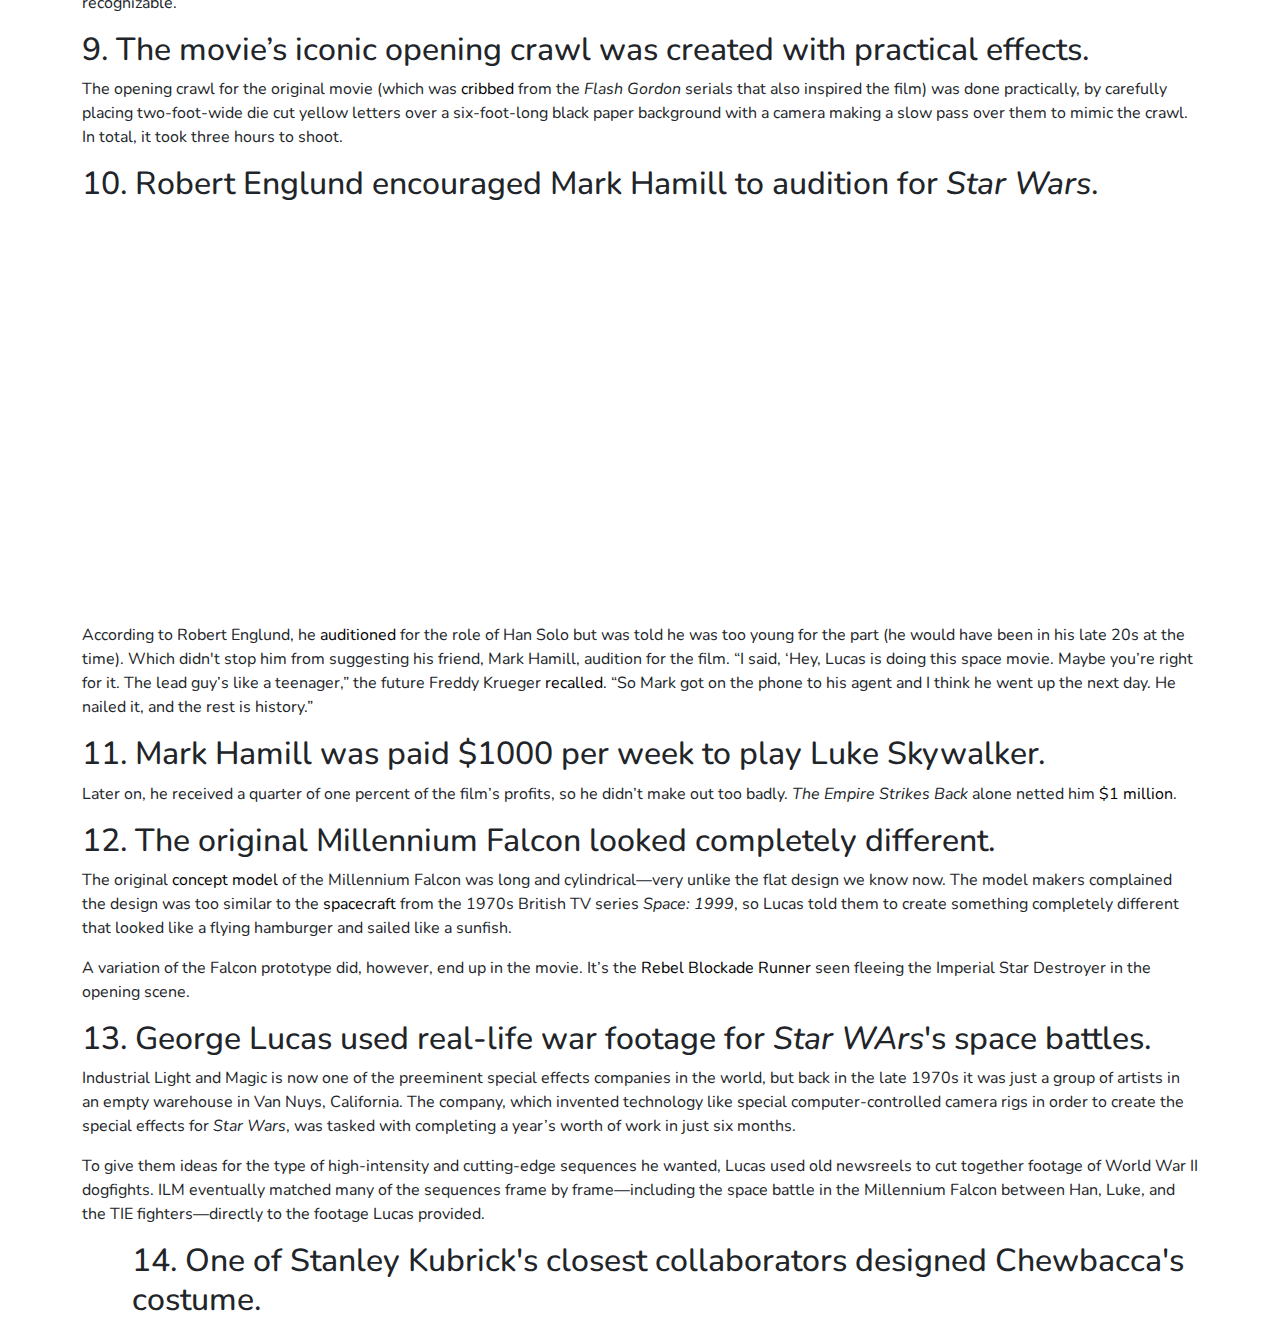
==== commit 48a1b635: "added some changes" ====
--- a/pages/about.html
+++ b/pages/about.html
@@ -4,7 +4,8 @@
 <head>
     <meta charset="UTF-8">
     <meta name="viewport" content="width=device-width, initial-scale=1.0">
-    <title>Document</title>
+    <title>Star Wars - about us</title>
+    <link rel="shortcut icon" type="image/png" href="../icon.png"/>
     <link rel="stylesheet" href="../bootstrap5/css/bootstrap.min.css">
     <link rel="stylesheet" href="../styles.css">
     <link rel="preconnect" href="https://fonts.gstatic.com">
@@ -155,10 +156,11 @@
     <h2>13. George Lucas used real-life war footage for <em>Star WArs</em>'s space battles.</h2>
     <p>Industrial Light and Magic is now one of the preeminent special effects companies in the world, but back in the late 1970s it was just a group of artists in an empty warehouse in Van Nuys, California. The company, which invented technology like special computer-controlled camera rigs in order to create the special effects for <em>Star Wars</em>, was tasked with completing a year’s worth of work in just six months.</p>
     <p>To give them ideas for the type of high-intensity and cutting-edge sequences he wanted, Lucas used old newsreels to cut together footage of World War II dogfights. ILM eventually matched many of the sequences frame by frame—including the space battle in the Millennium Falcon between Han, Luke, and the TIE fighters—directly to the footage Lucas provided.</p>
-    <h2>14. One of Stanley Kubrick's closest collaborators designed Chewbacca's costume.</h2>
+    <h2 style="margin-left: 50px;">14. One of Stanley Kubrick's closest collaborators designed Chewbacca's costume.</h2>
     <p></p>
     <div class="media media-element-container media-width-constrained-728">
     </div>
+    <!-- Кто это найдет - тому Ксения торжественно вручит приз, если он скажет почему уехал в сторону пункт 14 -->
   </div>
 </main>
 <!-- Modal window here in code. LOOK AT ME! -->
